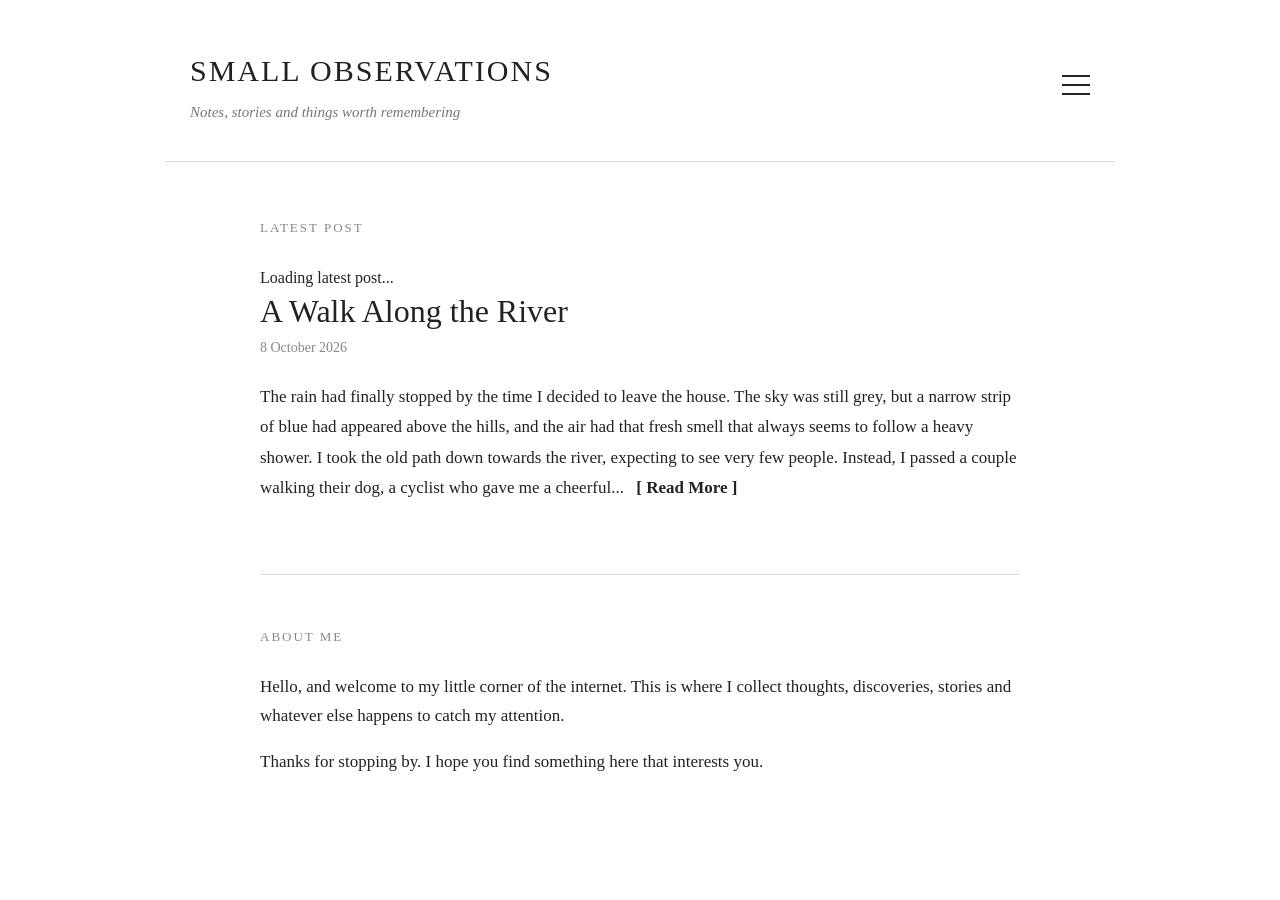
==== index.html @ 32e85cf3 "first commit" ====
<!DOCTYPE html> <html lang="en"> <head> <meta charset="UTF-8"> <meta name="viewport" content="width=device-width, initial-scale=1.0"> <title>Small Observations</title> <link rel="stylesheet" href="style.css"> </head>

<body>

<header class="site-header">

<div class="site-brand"> <div class="site-title">SMALL OBSERVATIONS</div> <div class="site-tagline">Notes, stories and things worth remembering</div> </div>

<button id="menu-button" class="menu-button" aria-label="Open menu"> <span></span> <span></span> <span></span> </button>

<nav id="menu" class="menu"> <a href="https://www.wikipedia.org" target="blank">Wikipedia</a> <a href="https://www.bbc.co.uk" target="blank">BBC</a> </nav>

</header>

<main class="content">

<section class="latest-post">

<h2>Latest Post</h2>

<div id="blog-preview"> Loading latest post... </div>

</section>

<section class="about">

<h2>About Me</h2>

<p> Hello, and welcome to my little corner of the internet. This is where I collect thoughts, discoveries, stories and whatever else happens to catch my attention. </p>

<p> Thanks for stopping by. I hope you find something here that interests you. </p>

</section>

</main>

<script src="script.js"></script>

</body> </html>
---- style.css ----
{

box-sizing: border-box; }

body { margin: 0; background: #ffffff; color: #222222; font-family: Georgia, "Times New Roman", serif; line-height: 1.7; }

.site-header { position: relative; max-width: 900px; margin: 0 auto; padding: 45px 25px 35px; border-bottom: 1px solid #dddddd;

display: flex; justify-content: space-between; align-items: center; }

.site-title { font-size: 30px; letter-spacing: 2px; font-weight: normal; }

.site-tagline { margin-top: 4px; color: #777777; font-size: 15px; font-style: italic; }

.menu-button { width: 28px; height: 28px; border: none; background: none; cursor: pointer; padding: 4px 0; display: flex; flex-direction: column; justify-content: space-between; }

.menu-button span { display: block; width: 100%; height: 2px; background: #222222; }

.menu { display: none; position: absolute; right: 25px; top: 100px; width: 190px; background: #ffffff; border: 1px solid #dddddd; box-shadow: 0 4px 12px rgba(0, 0, 0, 0.08); z-index: 10; }

.menu.open { display: block; }

.menu a { display: block; padding: 13px 16px; color: #333333; text-decoration: none; }

.menu a:hover { background: #f5f5f5; }

.content { max-width: 760px; margin: 55px auto; padding: 0 25px; }

.latest-post { margin-bottom: 70px; }

.latest-post h2, .about h2 { font-size: 13px; letter-spacing: 2px; text-transform: uppercase; color: #888888; font-weight: normal; margin-bottom: 25px; }

#blog-preview h3 { font-size: 32px; line-height: 1.25; font-weight: normal; margin: 0 0 5px; }

.post-date { color: #888888; font-size: 14px; margin-bottom: 22px; }

.post-excerpt { font-size: 17px; line-height: 1.8; }

.read-more { margin-left: 8px; color: #222222; font-weight: bold; text-decoration: none; white-space: nowrap; }

.read-more:hover { text-decoration: underline; }

.about { padding-top: 40px; border-top: 1px solid #dddddd; }

.about p { font-size: 17px; }

#blog-post h1 { font-size: 38px; line-height: 1.25; font-weight: normal; margin-bottom: 5px; }

#post-date { color: #888888; font-size: 14px; margin-bottom: 35px; }

#post-content { font-size: 17px; line-height: 1.8; }

#post-content p { margin-bottom: 25px; }

@media (max-width: 600px) {

.site-header { padding: 30px 20px; }

.site-title { font-size: 23px; }

.site-tagline { font-size: 13px; }

.content { margin-top: 40px; padding: 0 20px; }

#blog-preview h3 { font-size: 27px; }

#blog-post h1 { font-size: 30px; } }
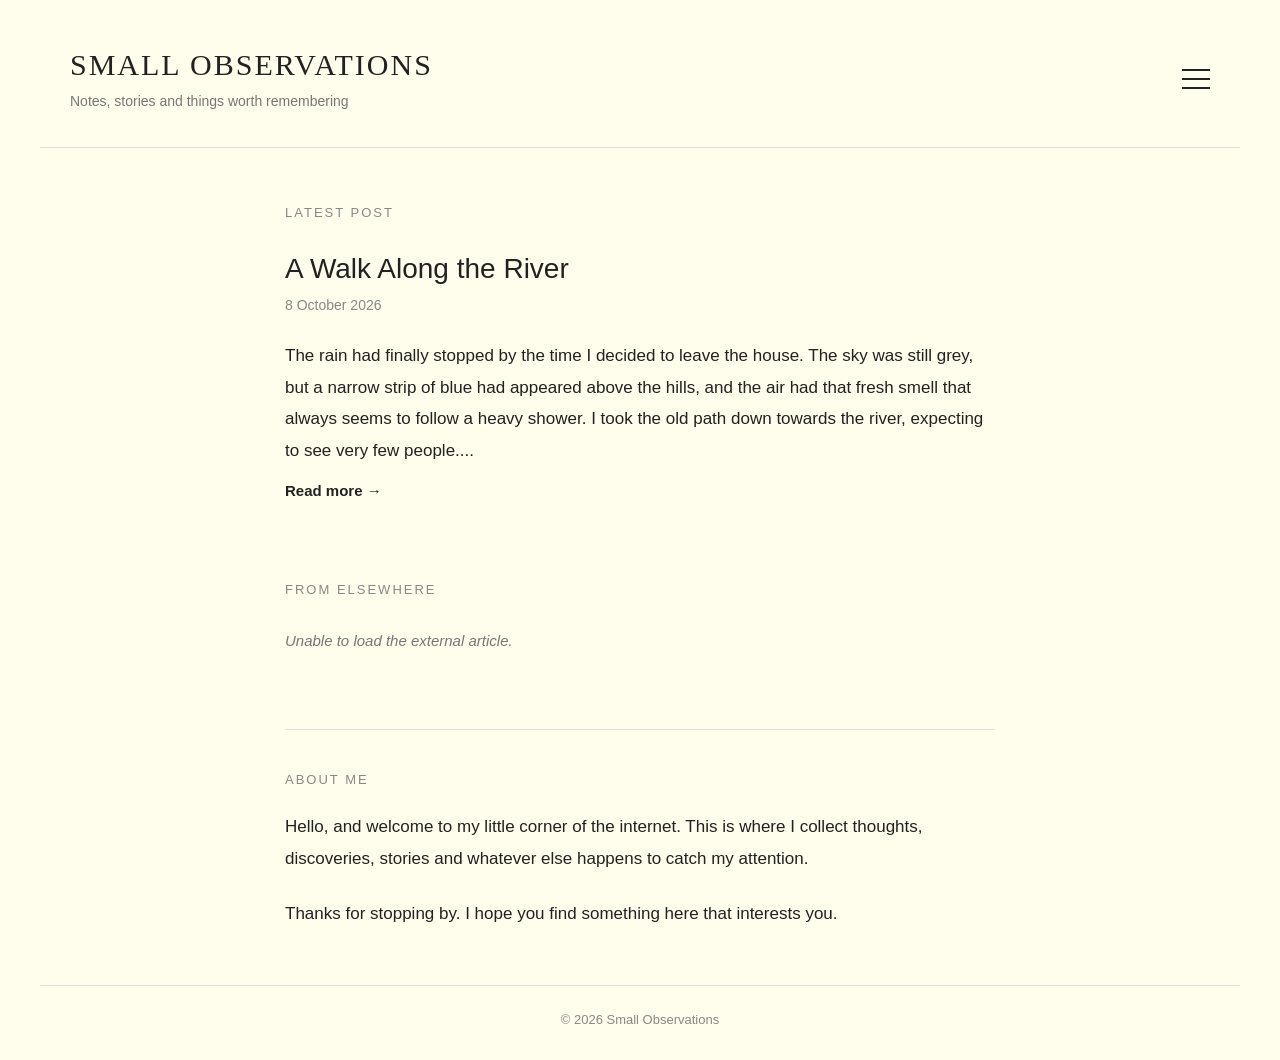
==== commit 7f053986: "expansion" ====
--- a/index.html
+++ b/index.html
@@ -1,39 +1,153 @@
-<!DOCTYPE html> <html lang="en"> <head> <meta charset="UTF-8"> <meta name="viewport" content="width=device-width, initial-scale=1.0"> <title>Small Observations</title> <link rel="stylesheet" href="style.css"> </head>
-
+<!DOCTYPE html>
+<html lang="en">
+<head>
+    <meta charset="UTF-8">
+    <meta name="viewport" content="width=device-width, initial-scale=1.0">
+    <title>Small Observations</title>
+    <link rel="stylesheet" href="style.css">
+</head>
 <body>
 
 <header class="site-header">
+    <div class="site-brand">
+        <a href="index.html" class="site-title">SMALL OBSERVATIONS</a>
+        <div class="site-tagline">
+            Notes, stories and things worth remembering
+        </div>
+    </div>
 
-<div class="site-brand"> <div class="site-title">SMALL OBSERVATIONS</div> <div class="site-tagline">Notes, stories and things worth remembering</div> </div>
+    <button
+            id="menu-button"
+            class="menu-button"
+            aria-label="Open menu"
+            aria-expanded="false"
+            aria-controls="menu"
+    >
+        <span></span>
+        <span></span>
+        <span></span>
+    </button>
 
-<button id="menu-button" class="menu-button" aria-label="Open menu"> <span></span> <span></span> <span></span> </button>
+    <nav id="menu" class="menu" aria-label="Main navigation">
+        <div class="menu-item">
+            <button
+                    class="menu-category"
+                    type="button"
+                    aria-expanded="false"
+                    aria-controls="submenu-search"
+            >
+                <span>Search</span>
+                <span class="submenu-arrow" aria-hidden="true">›</span>
+            </button>
 
-<nav id="menu" class="menu"> <a href="https://www.wikipedia.org" target="blank">Wikipedia</a> <a href="https://www.bbc.co.uk" target="blank">BBC</a> </nav>
+            <div id="submenu-search" class="submenu">
+                <a
+                        href="https://www.google.com/"
+                        target="_blank"
+                        rel="noopener noreferrer"
+                >Google</a>
+                <a
+                        href="https://duckduckgo.com/"
+                        target="_blank"
+                        rel="noopener noreferrer"
+                >DuckDuckGo</a>
+            </div>
+        </div>
 
+        <div class="menu-item">
+            <button
+                    class="menu-category"
+                    type="button"
+                    aria-expanded="false"
+                    aria-controls="submenu-news"
+            >
+                <span>News</span>
+                <span class="submenu-arrow" aria-hidden="true">›</span>
+            </button>
+
+            <div id="submenu-news" class="submenu">
+                <a
+                        href="https://www.bbc.com/news"
+                        target="_blank"
+                        rel="noopener noreferrer"
+                >BBC News</a>
+            </div>
+        </div>
+
+        <div class="menu-item">
+            <button
+                    class="menu-category"
+                    type="button"
+                    aria-expanded="false"
+                    aria-controls="submenu-sports"
+            >
+                <span>Sports</span>
+                <span class="submenu-arrow" aria-hidden="true">›</span>
+            </button>
+
+            <div id="submenu-sports" class="submenu">
+                <a
+                        href="https://www.espncricinfo.com/"
+                        target="_blank"
+                        rel="noopener noreferrer"
+                >ESPNcricinfo</a>
+                <a
+                        href="https://www.skysports.com/"
+                        target="_blank"
+                        rel="noopener noreferrer"
+                >Sky Sports</a>
+            </div>
+        </div>
+    </nav>
 </header>
 
 <main class="content">
+    <section class="latest-post">
+        <h2>Latest Post</h2>
 
-<section class="latest-post">
+        <div id="blog-preview" aria-live="polite">
+            <p class="preview-status" role="status">
+                Loading latest post...
+            </p>
+        </div>
+    </section>
 
-<h2>Latest Post</h2>
+    <section class="external-post">
+        <h2>From Elsewhere</h2>
 
-<div id="blog-preview"> Loading latest post... </div>
+        <div id="external-preview" aria-live="polite">
+            <p class="preview-status" role="status">
+                Loading external article...
+            </p>
+        </div>
+    </section>
 
-</section>
+    <section class="about">
+        <h2>About Me</h2>
 
-<section class="about">
+        <p>
+            Hello, and welcome to my little corner of the internet.
+            This is where I collect thoughts, discoveries, stories
+            and whatever else happens to catch my attention.
+        </p>
 
-<h2>About Me</h2>
-
-<p> Hello, and welcome to my little corner of the internet. This is where I collect thoughts, discoveries, stories and whatever else happens to catch my attention. </p>
-
-<p> Thanks for stopping by. I hope you find something here that interests you. </p>
-
-</section>
-
+        <p>
+            Thanks for stopping by. I hope you find something here
+            that interests you.
+        </p>
+    </section>
 </main>
 
+<footer class="site-footer">
+    <p>&copy; <span class="current-year">2026</span> Small Observations</p>
+</footer>
+
+<script>
+    document.querySelectorAll(".current-year").forEach(function (element) {
+        element.textContent = new Date().getFullYear();
+    });
+</script>
 <script src="script.js"></script>
 
-</body> </html>+</body>
+</html>
--- a/style.css
+++ b/style.css
@@ -1,67 +1,536 @@
-{
-
-box-sizing: border-box; }
-
-body { margin: 0; background: #ffffff; color: #222222; font-family: Georgia, "Times New Roman", serif; line-height: 1.7; }
-
-.site-header { position: relative; max-width: 900px; margin: 0 auto; padding: 45px 25px 35px; border-bottom: 1px solid #dddddd;
-
-display: flex; justify-content: space-between; align-items: center; }
-
-.site-title { font-size: 30px; letter-spacing: 2px; font-weight: normal; }
-
-.site-tagline { margin-top: 4px; color: #777777; font-size: 15px; font-style: italic; }
-
-.menu-button { width: 28px; height: 28px; border: none; background: none; cursor: pointer; padding: 4px 0; display: flex; flex-direction: column; justify-content: space-between; }
-
-.menu-button span { display: block; width: 100%; height: 2px; background: #222222; }
-
-.menu { display: none; position: absolute; right: 25px; top: 100px; width: 190px; background: #ffffff; border: 1px solid #dddddd; box-shadow: 0 4px 12px rgba(0, 0, 0, 0.08); z-index: 10; }
-
-.menu.open { display: block; }
-
-.menu a { display: block; padding: 13px 16px; color: #333333; text-decoration: none; }
-
-.menu a:hover { background: #f5f5f5; }
-
-.content { max-width: 760px; margin: 55px auto; padding: 0 25px; }
-
-.latest-post { margin-bottom: 70px; }
-
-.latest-post h2, .about h2 { font-size: 13px; letter-spacing: 2px; text-transform: uppercase; color: #888888; font-weight: normal; margin-bottom: 25px; }
-
-#blog-preview h3 { font-size: 32px; line-height: 1.25; font-weight: normal; margin: 0 0 5px; }
-
-.post-date { color: #888888; font-size: 14px; margin-bottom: 22px; }
-
-.post-excerpt { font-size: 17px; line-height: 1.8; }
-
-.read-more { margin-left: 8px; color: #222222; font-weight: bold; text-decoration: none; white-space: nowrap; }
-
-.read-more:hover { text-decoration: underline; }
-
-.about { padding-top: 40px; border-top: 1px solid #dddddd; }
-
-.about p { font-size: 17px; }
-
-#blog-post h1 { font-size: 38px; line-height: 1.25; font-weight: normal; margin-bottom: 5px; }
-
-#post-date { color: #888888; font-size: 14px; margin-bottom: 35px; }
-
-#post-content { font-size: 17px; line-height: 1.8; }
-
-#post-content p { margin-bottom: 25px; }
+/* ========================================
+   1. Locally hosted fonts
+   ======================================== */
+
+@font-face {
+    font-family: "Comfortaa";
+    src: url("fonts/Comfortaa[wght].ttf") format("truetype");
+    font-style: normal;
+    font-weight: 300 700;
+    font-display: swap;
+}
+
+@font-face {
+    font-family: "Fraunces";
+    src: url("fonts/Fraunces[SOFT,WONK,opsz,wght].ttf") format("truetype");
+    font-style: normal;
+    font-weight: 100 900;
+    font-display: swap;
+}
+
+@font-face {
+    font-family: "Fraunces";
+    src: url("fonts/Fraunces-Italic[SOFT,WONK,opsz,wght].ttf") format("truetype");
+    font-style: italic;
+    font-weight: 100 900;
+    font-display: swap;
+}
+
+@font-face {
+    font-family: "DM Sans";
+    src: url("fonts/DMSans[opsz,wght].ttf") format("truetype");
+    font-style: normal;
+    font-weight: 100 900;
+    font-display: swap;
+}
+
+@font-face {
+    font-family: "DM Sans";
+    src: url("fonts/DMSans-Italic[opsz,wght].ttf") format("truetype");
+    font-style: italic;
+    font-weight: 100 900;
+    font-display: swap;
+}
+
+@font-face {
+    font-family: "Lora";
+    src: url("fonts/Lora[wght].ttf") format("truetype");
+    font-style: normal;
+    font-weight: 400 700;
+    font-display: swap;
+}
+
+@font-face {
+    font-family: "Lora";
+    src: url("fonts/Lora-Italic[wght].ttf") format("truetype");
+    font-style: italic;
+    font-weight: 400 700;
+    font-display: swap;
+}
+
+
+/* ========================================
+   2. Base styles
+   ======================================== */
+
+* {
+    box-sizing: border-box;
+}
+
+body {
+    margin: 0;
+    background: #FFFDEB;
+    color: #222222;
+    font-family: "Lora", Georgia, "Times New Roman", serif;
+    line-height: 1.75;
+}
+
+
+/* ========================================
+   3. Site header and branding
+   ======================================== */
+
+.site-header {
+    position: relative;
+    max-width: 1200px;
+    margin: 0 auto;
+    padding: 45px 30px 35px;
+    border-bottom: 1px solid #dddddd;
+    display: flex;
+    justify-content: space-between;
+    align-items: center;
+}
+
+.site-title {
+    color: inherit;
+    text-decoration: none;
+    font-family: "Fraunces", Georgia, serif;
+    font-size: 30px;
+    letter-spacing: 2px;
+    font-weight: 500;
+    line-height: 1.3;
+}
+
+.site-tagline {
+    margin-top: 6px;
+    color: #777777;
+    font-family: "Comfortaa", sans-serif;
+    font-size: 14px;
+    font-weight: 400;
+    font-style: normal;
+    line-height: 1.6;
+}
+
+
+/* ========================================
+   4. Hamburger button
+   ======================================== */
+
+.menu-button {
+    flex-shrink: 0;
+    width: 28px;
+    height: 28px;
+    border: none;
+    background: none;
+    cursor: pointer;
+    padding: 4px 0;
+    display: flex;
+    flex-direction: column;
+    justify-content: space-between;
+}
+
+.menu-button span {
+    display: block;
+    width: 100%;
+    height: 2px;
+    background: #222222;
+}
+
+
+/* ========================================
+   5. Main navigation menu
+   ======================================== */
+
+.menu {
+    display: none;
+    position: absolute;
+    top: calc(100% - 1px);
+    right: 25px;
+    width: 200px;
+    background: #fffdeb;
+    border: 1px solid #dddddd;
+    box-shadow: 0 4px 12px rgba(0, 0, 0, 0.08);
+    z-index: 10;
+    font-family: "DM Sans", Arial, sans-serif;
+}
+
+.menu.open {
+    display: block;
+}
+
+.menu-item {
+    position: relative;
+}
+
+.menu-item + .menu-item {
+    border-top: 1px solid rgba(221, 221, 221, 0.65);
+}
+
+.menu-category {
+    width: 100%;
+    min-height: 46px;
+    border: none;
+    background: transparent;
+    padding: 12px 15px 12px 16px;
+    color: #333333;
+    font: inherit;
+    font-size: 15px;
+    text-align: left;
+    cursor: pointer;
+    display: flex;
+    align-items: center;
+    justify-content: space-between;
+    gap: 12px;
+}
+
+.submenu-arrow {
+    font-size: 23px;
+    line-height: 1;
+    transition: transform 0.15s ease;
+}
+
+.menu-item.submenu-open > .menu-category .submenu-arrow {
+    transform: rotate(90deg);
+}
+
+.menu-category:hover,
+.menu-item:focus-within > .menu-category {
+    background: #ffffdb;
+}
+
+
+/* ========================================
+   6. Submenus
+   ======================================== */
+
+.submenu {
+    display: none;
+    position: absolute;
+    top: -1px;
+    left: 100%;
+    width: 190px;
+    background: #fffdeb;
+    border: 1px solid #dddddd;
+    box-shadow: 0 4px 12px rgba(0, 0, 0, 0.08);
+    z-index: 11;
+}
+
+.menu-item.submenu-open > .submenu {
+    display: block;
+}
+
+@media (min-width: 601px) {
+    .menu-item:hover > .submenu,
+    .menu-item:focus-within > .submenu {
+        display: block;
+    }
+
+    .menu-item:hover > .menu-category {
+        background: #ffffdb;
+    }
+}
+
+.submenu a {
+    display: block;
+    padding: 12px 16px;
+    color: #333333;
+    font-size: 14px;
+    line-height: 1.5;
+    text-decoration: none;
+}
+
+.submenu a:hover {
+    background: #ffffdb;
+}
+
+.submenu a + a {
+    border-top: 1px solid rgba(221, 221, 221, 0.65);
+}
+
+
+/* ========================================
+   7. Keyboard focus
+   ======================================== */
+
+.menu-button:focus-visible,
+.menu-category:focus-visible,
+.menu a:focus-visible,
+.read-more:focus-visible,
+.site-title:focus-visible {
+    outline: 2px solid #555555;
+    outline-offset: -2px;
+}
+
+.menu-button:focus-visible,
+.read-more:focus-visible,
+.site-title:focus-visible {
+    outline-offset: 4px;
+}
+
+
+/* ========================================
+   8. Main content layout
+   ======================================== */
+
+.content {
+    max-width: 760px;
+    margin: 55px auto;
+    padding: 0 25px;
+}
+
+
+/* ========================================
+   9. Homepage post previews
+   ======================================== */
+
+.latest-post,
+.external-post {
+    margin-bottom: 75px;
+}
+
+.latest-post h2,
+.external-post h2,
+.about h2 {
+    font-family: "DM Sans", Arial, sans-serif;
+    font-size: 13px;
+    letter-spacing: 2px;
+    text-transform: uppercase;
+    color: #888888;
+    font-weight: 400;
+    line-height: 1.5;
+    margin: 0 0 28px;
+}
+
+#blog-preview h3,
+#external-preview h3 {
+    font-family: "DM Sans", Arial, sans-serif;
+    font-size: 28px;
+    line-height: 1.3;
+    font-weight: 400;
+    margin: 0 0 8px;
+}
+
+.post-date,
+.external-date {
+    color: #888888;
+    font-family: "DM Sans", Arial, sans-serif;
+    font-size: 14px;
+    line-height: 1.5;
+    margin-bottom: 24px;
+}
+
+.post-excerpt,
+.external-excerpt {
+    font-family: "DM Sans", Arial, sans-serif;
+    font-size: 17px;
+    line-height: 1.85;
+    font-weight: 400;
+    margin: 0;
+}
+
+.read-more {
+    display: inline-block;
+    margin-top: 12px;
+    color: #222222;
+    font-family: "DM Sans", Arial, sans-serif;
+    font-size: 15px;
+    font-weight: 600;
+    text-decoration: none;
+}
+
+.read-more:hover {
+    text-decoration: underline;
+}
+
+.preview-status {
+    margin: 0;
+    color: #777777;
+    font-family: "DM Sans", Arial, sans-serif;
+    font-size: 15px;
+    font-style: italic;
+}
+
+
+/* ========================================
+   10. About section
+   ======================================== */
+
+.about {
+    padding-top: 40px;
+    border-top: 1px solid #dddddd;
+}
+
+.about h2 {
+    margin-bottom: 22px;
+}
+
+.about p {
+    font-family: "DM Sans", Arial, sans-serif;
+    font-size: 17px;
+    font-weight: 400;
+    line-height: 1.85;
+    margin: 0 0 24px;
+}
+
+
+/* ========================================
+   11. Individual blog article
+   ======================================== */
+
+#blog-post h1 {
+    font-family: "DM Sans", Arial, sans-serif;
+    font-size: 38px;
+    line-height: 1.3;
+    font-weight: 400;
+    margin: 0 0 8px;
+}
+
+#post-date {
+    color: #888888;
+    font-family: "DM Sans", Arial, sans-serif;
+    font-size: 14px;
+    line-height: 1.5;
+    margin-bottom: 38px;
+}
+
+/* Match the softer DM Sans font used by the homepage excerpt. */
+#post-content,
+#post-content p {
+    font-family: "DM Sans", Arial, sans-serif;
+    font-size: 16px;
+    font-weight: 400;
+    line-height: 1.9;
+}
+
+#post-content p {
+    margin: 0 0 28px;
+}
+
+
+/* ========================================
+   12. Site footer
+   ======================================== */
+
+.site-footer {
+    max-width: 1200px;
+    margin: 0 auto;
+    padding: 24px 25px 30px;
+    border-top: 1px solid #dddddd;
+    text-align: center;
+}
+
+.site-footer p {
+    margin: 0;
+    color: #888888;
+    font-family: "DM Sans", Arial, sans-serif;
+    font-size: 13px;
+    line-height: 1.6;
+}
+
+
+/* ========================================
+   13. Mobile layout
+   ======================================== */
 
 @media (max-width: 600px) {
-
-.site-header { padding: 30px 20px; }
-
-.site-title { font-size: 23px; }
-
-.site-tagline { font-size: 13px; }
-
-.content { margin-top: 40px; padding: 0 20px; }
-
-#blog-preview h3 { font-size: 27px; }
-
-#blog-post h1 { font-size: 30px; } }+    .site-header {
+        padding: 30px 20px;
+        gap: 18px;
+    }
+
+    .site-title {
+        font-size: 23px;
+        letter-spacing: 1.5px;
+    }
+
+    .site-tagline {
+        font-size: 12px;
+    }
+
+    .menu {
+        top: calc(100% - 1px);
+        right: 20px;
+        width: 220px;
+        max-width: calc(100vw - 40px);
+    }
+
+    .menu-category {
+        min-height: 48px;
+    }
+
+    .submenu {
+        position: static;
+        width: 100%;
+        border: none;
+        border-top: 1px solid rgba(221, 221, 221, 0.65);
+        box-shadow: none;
+        background: #fffdeb;
+    }
+
+    .submenu a {
+        padding: 12px 16px 12px 28px;
+    }
+
+    .content {
+        margin-top: 40px;
+        margin-bottom: 40px;
+        padding: 0 20px;
+    }
+
+    .latest-post,
+    .external-post {
+        margin-bottom: 60px;
+    }
+
+    #blog-preview h3,
+    #external-preview h3 {
+        font-size: 25px;
+        line-height: 1.35;
+    }
+
+    .post-excerpt,
+    .external-excerpt,
+    .about p {
+        font-size: 16px;
+        line-height: 1.85;
+    }
+
+    .read-more {
+        margin-top: 10px;
+        font-size: 15px;
+    }
+
+    #blog-post h1 {
+        font-size: 30px;
+        line-height: 1.35;
+    }
+
+    #post-date {
+        margin-bottom: 30px;
+    }
+
+    #post-content,
+    #post-content p {
+        font-size: 16px;
+        line-height: 1.85;
+    }
+
+    #post-content p {
+        margin-bottom: 24px;
+    }
+
+    .site-footer {
+        padding: 22px 20px 26px;
+    }
+}
+
+
+/* ========================================
+   14. Reduced motion
+   ======================================== */
+
+@media (prefers-reduced-motion: reduce) {
+    .submenu-arrow {
+        transition: none;
+    }
+}
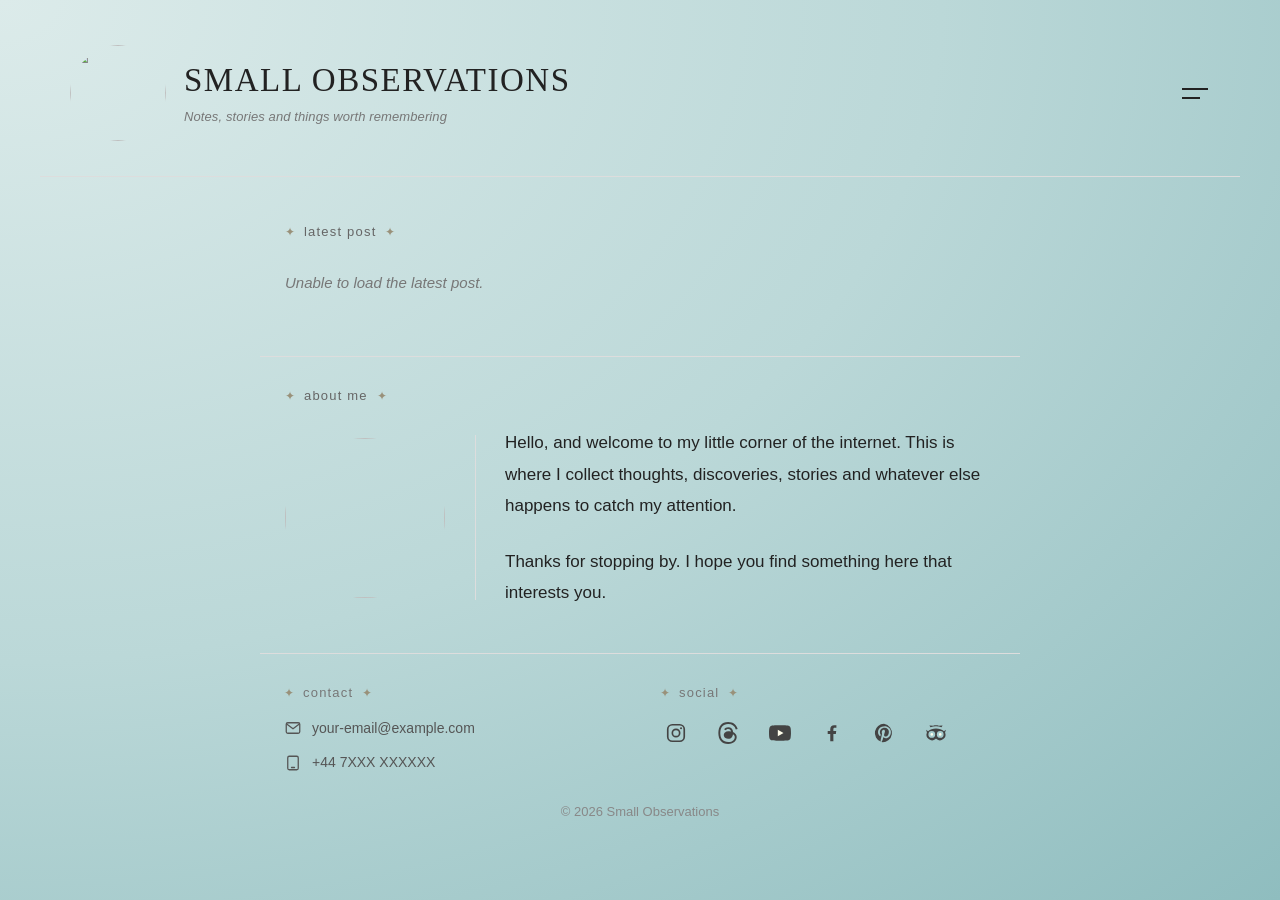
==== commit f41124eb: "Cleaned up close to final" ====
--- a/index.html
+++ b/index.html
@@ -4,15 +4,25 @@
     <meta charset="UTF-8">
     <meta name="viewport" content="width=device-width, initial-scale=1.0">
     <title>Small Observations</title>
+
+    <link rel="preconnect" href="https://kuntalganguly.com">
+    <link rel="dns-prefetch" href="//kuntalganguly.com">
+
     <link rel="stylesheet" href="style.css">
 </head>
 <body>
 
 <header class="site-header">
     <div class="site-brand">
-        <a href="index.html" class="site-title">SMALL OBSERVATIONS</a>
-        <div class="site-tagline">
-            Notes, stories and things worth remembering
+        <a href="index.html" class="site-logo-link" aria-label="Small Observations home">
+            <img src="images/so.png" class="site-logo" alt="">
+        </a>
+
+        <div class="site-brand-text">
+            <a href="index.html" class="site-title">SMALL OBSERVATIONS</a>
+            <div class="site-tagline">
+                Notes, stories and things worth remembering
+            </div>
         </div>
     </div>
 
@@ -23,7 +33,6 @@
             aria-expanded="false"
             aria-controls="menu"
     >
-        <span></span>
         <span></span>
         <span></span>
     </button>
@@ -41,16 +50,8 @@
             </button>
 
             <div id="submenu-search" class="submenu">
-                <a
-                        href="https://www.google.com/"
-                        target="_blank"
-                        rel="noopener noreferrer"
-                >Google</a>
-                <a
-                        href="https://duckduckgo.com/"
-                        target="_blank"
-                        rel="noopener noreferrer"
-                >DuckDuckGo</a>
+                <a href="https://www.google.com/" target="_blank" rel="noopener noreferrer">Google</a>
+                <a href="https://duckduckgo.com/" target="_blank" rel="noopener noreferrer">DuckDuckGo</a>
             </div>
         </div>
 
@@ -66,11 +67,7 @@
             </button>
 
             <div id="submenu-news" class="submenu">
-                <a
-                        href="https://www.bbc.com/news"
-                        target="_blank"
-                        rel="noopener noreferrer"
-                >BBC News</a>
+                <a href="https://www.bbc.com/news" target="_blank" rel="noopener noreferrer">BBC News</a>
             </div>
         </div>
 
@@ -86,60 +83,219 @@
             </button>
 
             <div id="submenu-sports" class="submenu">
-                <a
-                        href="https://www.espncricinfo.com/"
-                        target="_blank"
-                        rel="noopener noreferrer"
-                >ESPNcricinfo</a>
-                <a
-                        href="https://www.skysports.com/"
-                        target="_blank"
-                        rel="noopener noreferrer"
-                >Sky Sports</a>
+                <a href="https://www.espncricinfo.com/" target="_blank" rel="noopener noreferrer">ESPNcricinfo</a>
+                <a href="https://www.skysports.com/" target="_blank" rel="noopener noreferrer">Sky Sports</a>
             </div>
         </div>
     </nav>
 </header>
 
 <main class="content">
-    <section class="latest-post">
+    <section class="external-post">
         <h2>Latest Post</h2>
 
-        <div id="blog-preview" aria-live="polite">
+        <div id="external-preview" aria-live="polite">
             <p class="preview-status" role="status">
                 Loading latest post...
             </p>
         </div>
     </section>
 
-    <section class="external-post">
-        <h2>From Elsewhere</h2>
-
-        <div id="external-preview" aria-live="polite">
-            <p class="preview-status" role="status">
-                Loading external article...
-            </p>
-        </div>
-    </section>
-
     <section class="about">
         <h2>About Me</h2>
 
-        <p>
-            Hello, and welcome to my little corner of the internet.
-            This is where I collect thoughts, discoveries, stories
-            and whatever else happens to catch my attention.
-        </p>
-
-        <p>
-            Thanks for stopping by. I hope you find something here
-            that interests you.
-        </p>
+        <div class="about-content">
+            <img
+                    src="images/so.png"
+                    class="about-image"
+                    alt=""
+                    width="160"
+                    height="160"
+            >
+
+            <div class="about-text">
+                <p>
+                    Hello, and welcome to my little corner of the internet.
+                    This is where I collect thoughts, discoveries, stories
+                    and whatever else happens to catch my attention.
+                </p>
+
+                <p>
+                    Thanks for stopping by. I hope you find something here
+                    that interests you.
+                </p>
+            </div>
+        </div>
     </section>
 </main>
 
 <footer class="site-footer">
-    <p>&copy; <span class="current-year">2026</span> Small Observations</p>
+    <div class="footer-content">
+
+        <section class="footer-contact" aria-labelledby="footer-contact-title">
+            <h2 id="footer-contact-title">Contact</h2>
+
+            <div class="contact-item">
+                <svg class="contact-icon" viewBox="0 0 24 24" aria-hidden="true">
+                    <rect
+                            x="3" y="5" width="18" height="14" rx="2"
+                            fill="none"
+                            stroke="currentColor"
+                            stroke-width="1.7"
+                    />
+                    <path
+                            d="M4 7l8 6 8-6"
+                            fill="none"
+                            stroke="currentColor"
+                            stroke-width="1.7"
+                            stroke-linecap="round"
+                            stroke-linejoin="round"
+                    />
+                </svg>
+                <span>your-email@example.com</span>
+            </div>
+
+            <div class="contact-item">
+                <svg class="contact-icon" viewBox="0 0 24 24" aria-hidden="true">
+                    <path
+                            d="M7 3h10a2 2 0 0 1 2 2v14a2 2 0 0 1-2 2H7a2 2 0 0 1-2-2V5a2 2 0 0 1 2-2Z"
+                            fill="none"
+                            stroke="currentColor"
+                            stroke-width="1.7"
+                    />
+                    <path
+                            d="M10 18h4"
+                            fill="none"
+                            stroke="currentColor"
+                            stroke-width="1.7"
+                            stroke-linecap="round"
+                    />
+                </svg>
+                <span>+44 7XXX XXXXXX</span>
+            </div>
+        </section>
+
+        <section class="footer-social" aria-labelledby="footer-social-title">
+            <h2 id="footer-social-title">Social</h2>
+
+            <div class="social-links">
+
+                <!-- Instagram -->
+                <a
+                        href="https://www.instagram.com/"
+                        target="_blank"
+                        rel="noopener noreferrer"
+                        aria-label="Instagram"
+                        title="Instagram"
+                >
+                    <svg viewBox="0 0 24 24" aria-hidden="true">
+                        <rect
+                                x="3" y="3" width="18" height="18" rx="5"
+                                fill="none"
+                                stroke="currentColor"
+                                stroke-width="1.8"
+                        />
+                        <circle
+                                cx="12" cy="12" r="4"
+                                fill="none"
+                                stroke="currentColor"
+                                stroke-width="1.8"
+                        />
+                        <circle cx="17.5" cy="6.8" r="1.1" fill="currentColor"/>
+                    </svg>
+                </a>
+
+                <!-- Threads -->
+                <a
+                        href="https://www.threads.com/"
+                        target="_blank"
+                        rel="noopener noreferrer"
+                        aria-label="Threads"
+                        title="Threads"
+                >
+                    <svg viewBox="0 0 24 24" aria-hidden="true">
+                        <path
+                                d="M12.186 24h-.007c-3.581-.024-6.334-1.205-8.184-3.509C2.35 18.44 1.5 15.586 1.472 12.01v-.017c.03-3.579.879-6.43 2.525-8.482C5.845 1.205 8.6.024 12.18 0h.014c2.746.02 5.043.725 6.826 2.098 1.677 1.29 2.858 3.13 3.509 5.467l-2.04.569c-1.104-3.96-3.898-5.984-8.304-6.015-2.91.022-5.11.936-6.54 2.717C4.307 6.504 3.616 8.914 3.589 12c.027 3.086.718 5.496 2.057 7.164 1.43 1.783 3.631 2.698 6.54 2.717 2.623-.02 4.358-.631 5.8-2.045 1.647-1.613 1.618-3.593 1.09-4.798-.31-.71-.873-1.3-1.634-1.75-.192 1.352-.622 2.446-1.284 3.272-.886 1.102-2.14 1.704-3.73 1.79-1.202.065-2.361-.218-3.259-.801-1.063-.689-1.685-1.74-1.752-2.964-.067-1.19.408-2.285 1.33-3.082.88-.76 2.119-1.207 3.583-1.291a10.5 10.5 0 0 1 3.02.142c-.126-.742-.375-1.332-.75-1.757-.513-.586-1.308-.883-2.359-.89h-.029c-.844 0-1.992.32-2.721 1.32l-1.757-1.18c.98-1.454 2.568-2.256 4.478-2.256h.044c3.194.02 5.097 1.975 5.287 5.388q.163.07.321.142c1.49.7 2.58 1.761 3.154 3.07.797 1.82.871 4.79-1.548 7.158-1.85 1.81-4.094 2.628-7.277 2.65Z"
+                                fill="currentColor"
+                        />
+                    </svg>
+                </a>
+
+                <!-- YouTube -->
+                <a
+                        href="https://www.youtube.com/"
+                        target="_blank"
+                        rel="noopener noreferrer"
+                        aria-label="YouTube"
+                        title="YouTube"
+                >
+                    <svg viewBox="0 0 24 24" aria-hidden="true">
+                        <path
+                                d="M23.5 6.2a3 3 0 0 0-2.1-2.1C19.5 3.6 12 3.6 12 3.6s-7.5 0-9.4.5A3 3 0 0 0 .5 6.2C0 8.1 0 12 0 12s0 3.9.5 5.8a3 3 0 0 0 2.1 2.1c1.9.5 9.4.5 9.4.5s7.5 0 9.4-.5a3 3 0 0 0 2.1-2.1c.5-1.9.5-5.8.5-5.8s0-3.9-.5-5.8Z"
+                                fill="currentColor"
+                        />
+                        <path d="M9.6 15.6V8.4l6.2 3.6-6.2 3.6Z" fill="#FFFDEB"/>
+                    </svg>
+                </a>
+
+                <!-- Facebook -->
+                <a
+                        href="https://www.facebook.com/"
+                        target="_blank"
+                        rel="noopener noreferrer"
+                        aria-label="Facebook"
+                        title="Facebook"
+                >
+                    <svg viewBox="0 0 24 24" aria-hidden="true">
+                        <path
+                                d="M13.5 21v-8h2.7l.4-3.1h-3.1v-2c0-.9.3-1.5 1.6-1.5h1.7V3.6c-.3 0-1.3-.1-2.5-.1-2.5 0-4.2 1.5-4.2 4.3v2.1H7.3V13h2.8v8h3.4Z"
+                                fill="currentColor"
+                        />
+                    </svg>
+                </a>
+
+                <!-- Pinterest -->
+                <a
+                        href="https://www.pinterest.com/"
+                        target="_blank"
+                        rel="noopener noreferrer"
+                        aria-label="Pinterest"
+                        title="Pinterest"
+                >
+                    <svg viewBox="0 0 24 24" aria-hidden="true">
+                        <path
+                                d="M12 2a10 10 0 0 0-3.64 19.31c-.02-.78 0-1.72.19-2.57l1.37-5.81s-.34-.68-.34-1.68c0-1.57.91-2.74 2.04-2.74.96 0 1.42.72 1.42 1.59 0 .97-.62 2.43-.94 3.78-.27 1.13.57 2.05 1.68 2.05 2.01 0 3.56-2.12 3.56-5.18 0-2.71-1.95-4.6-4.73-4.6-3.22 0-5.11 2.42-5.11 4.92 0 .98.38 2.03.84 2.6.09.11.1.21.07.33l-.31 1.26c-.05.2-.16.24-.37.15-1.38-.64-2.24-2.65-2.24-4.26 0-3.47 2.52-6.65 7.26-6.65 3.81 0 6.78 2.72 6.78 6.35 0 3.79-2.39 6.84-5.71 6.84-1.11 0-2.16-.58-2.52-1.27l-.68 2.59c-.25.95-.92 2.13-1.37 2.85A10 10 0 1 0 12 2Z"
+                                fill="currentColor"
+                        />
+                    </svg>
+                </a>
+
+                <!-- Tripadvisor -->
+                <a
+                        href="https://www.tripadvisor.com/"
+                        target="_blank"
+                        rel="noopener noreferrer"
+                        aria-label="Tripadvisor"
+                        title="Tripadvisor"
+                >
+                    <svg viewBox="0 0 24 24" aria-hidden="true">
+                        <path
+                                d="M12 7.1c-3.4 0-6.4 1.1-8.7 3.1L1.2 8.4l.9 3.1a6.1 6.1 0 0 0 9.4 7.1l.5-.5.5.5a6.1 6.1 0 0 0 9.4-7.1l.9-3.1-2.1 1.8C18.4 8.2 15.4 7.1 12 7.1ZM7.4 17.2a3.7 3.7 0 1 1 0-7.4 3.7 3.7 0 0 1 0 7.4Zm9.2 0a3.7 3.7 0 1 1 0-7.4 3.7 3.7 0 0 1 0 7.4ZM12 4.6c-2.2 0-4.2.4-6 1.2l-1.2-2 4.1.2c1-.3 2-.4 3.1-.4s2.1.1 3.1.4l4.1-.2-1.2 2c-1.8-.8-3.8-1.2-6-1.2Z"
+                                fill="currentColor"
+                        />
+                        <circle cx="7.4" cy="13.5" r="1.4" fill="#FFFDEB"/>
+                        <circle cx="16.6" cy="13.5" r="1.4" fill="#FFFDEB"/>
+                    </svg>
+                </a>
+
+            </div>
+        </section>
+
+    </div>
+
+    <p class="copyright">
+        &copy; <span class="current-year">2026</span> Small Observations
+    </p>
 </footer>
 
 <script>
--- a/style.css
+++ b/style.css
@@ -69,7 +69,13 @@
 
 body {
     margin: 0;
-    background: #FFFDEB;
+    background: radial-gradient(
+            ellipse at top left,
+            #DCEBEA 0%,
+            #BBD8D8 52%,
+            #8FBDBF 100%
+    );
+    background-attachment: fixed;
     color: #222222;
     font-family: "Lora", Georgia, "Times New Roman", serif;
     line-height: 1.75;
@@ -91,29 +97,59 @@
     align-items: center;
 }
 
+.site-brand {
+    display: flex;
+    align-items: center;
+    gap: 18px;
+    min-width: 0;
+}
+
+.site-logo-link {
+    display: block;
+    flex: 0 0 96px;
+    width: 96px;
+    height: 96px;
+    border-radius: 50%;
+    overflow: hidden;
+}
+
+.site-logo {
+    display: block;
+    width: 100%;
+    height: 100%;
+    object-fit: contain;
+    border-radius: 50%;
+}
+
+.site-brand-text {
+    min-width: 0;
+}
+
 .site-title {
+    display: inline-block;
     color: inherit;
     text-decoration: none;
     font-family: "Fraunces", Georgia, serif;
-    font-size: 30px;
-    letter-spacing: 2px;
+    font-size: 33px;
+    letter-spacing: 1.5px;
     font-weight: 500;
     line-height: 1.3;
 }
 
 .site-tagline {
-    margin-top: 6px;
+    margin-top: 5px;
     color: #777777;
-    font-family: "Comfortaa", sans-serif;
-    font-size: 14px;
+    font-family: "DM Sans", Arial, sans-serif;
+    font-size: 13px;
     font-weight: 400;
-    font-style: normal;
+    font-style: italic;
+    letter-spacing: 0.1px;
     line-height: 1.6;
 }
 
 
 /* ========================================
-   4. Hamburger button
+   4. Two-line menu button
    ======================================== */
 
 .menu-button {
@@ -126,14 +162,20 @@
     padding: 4px 0;
     display: flex;
     flex-direction: column;
-    justify-content: space-between;
+    justify-content: center;
+    align-items: flex-start;
+    gap: 7px;
 }
 
 .menu-button span {
     display: block;
-    width: 100%;
+    width: 26px;
     height: 2px;
     background: #222222;
+}
+
+.menu-button span:nth-child(2) {
+    width: 18px;
 }
 
 
@@ -147,7 +189,7 @@
     top: calc(100% - 1px);
     right: 25px;
     width: 200px;
-    background: #fffdeb;
+    background: #DCEBEA;
     border: 1px solid #dddddd;
     box-shadow: 0 4px 12px rgba(0, 0, 0, 0.08);
     z-index: 10;
@@ -195,7 +237,7 @@
 
 .menu-category:hover,
 .menu-item:focus-within > .menu-category {
-    background: #ffffdb;
+    background: #BBD8D8;
 }
 
 
@@ -209,7 +251,7 @@
     top: -1px;
     left: 100%;
     width: 190px;
-    background: #fffdeb;
+    background: #DCEBEA;
     border: 1px solid #dddddd;
     box-shadow: 0 4px 12px rgba(0, 0, 0, 0.08);
     z-index: 11;
@@ -226,7 +268,7 @@
     }
 
     .menu-item:hover > .menu-category {
-        background: #ffffdb;
+        background: #BBD8D8;
     }
 }
 
@@ -240,7 +282,7 @@
 }
 
 .submenu a:hover {
-    background: #ffffdb;
+    background: #BBD8D8;
 }
 
 .submenu a + a {
@@ -256,14 +298,16 @@
 .menu-category:focus-visible,
 .menu a:focus-visible,
 .read-more:focus-visible,
-.site-title:focus-visible {
+.site-title:focus-visible,
+.site-logo-link:focus-visible {
     outline: 2px solid #555555;
     outline-offset: -2px;
 }
 
 .menu-button:focus-visible,
 .read-more:focus-visible,
-.site-title:focus-visible {
+.site-title:focus-visible,
+.site-logo-link:focus-visible {
     outline-offset: 4px;
 }
 
@@ -273,9 +317,15 @@
    ======================================== */
 
 .content {
-    max-width: 760px;
-    margin: 55px auto;
+    max-width: 1200px;
+    margin: 45px auto;
     padding: 0 25px;
+}
+
+.content > section {
+    max-width: 710px;
+    margin-left: auto;
+    margin-right: auto;
 }
 
 
@@ -285,20 +335,37 @@
 
 .latest-post,
 .external-post {
-    margin-bottom: 75px;
+    margin-bottom: 60px;
 }
 
 .latest-post h2,
 .external-post h2,
 .about h2 {
+    display: flex;
+    align-items: center;
+    gap: 9px;
     font-family: "DM Sans", Arial, sans-serif;
     font-size: 13px;
-    letter-spacing: 2px;
-    text-transform: uppercase;
-    color: #888888;
-    font-weight: 400;
+    letter-spacing: 1.2px;
+    text-transform: lowercase;
+    color: #666666;
+    font-weight: 500;
     line-height: 1.5;
     margin: 0 0 28px;
+}
+
+/* Subtle editorial marks around homepage section labels */
+.latest-post h2::before,
+.latest-post h2::after,
+.external-post h2::before,
+.external-post h2::after,
+.about h2::before,
+.about h2::after {
+    content: "✦";
+    color: #99917a;
+    font-size: 12px;
+    font-weight: 400;
+    letter-spacing: 0;
 }
 
 #blog-preview h3,
@@ -314,7 +381,7 @@
 .external-date {
     color: #888888;
     font-family: "DM Sans", Arial, sans-serif;
-    font-size: 14px;
+    font-size: 13px;
     line-height: 1.5;
     margin-bottom: 24px;
 }
@@ -356,12 +423,57 @@
    ======================================== */
 
 .about {
-    padding-top: 40px;
+    position: relative;
+    padding-top: 30px;
+    border-top: none;
+}
+
+/* Divider 2: centred, same width as Divider 3 */
+.about::before {
+    content: "";
+    position: absolute;
+    top: 0;
+    left: 50%;
+    width: min(760px, calc(100vw - 50px));
     border-top: 1px solid #dddddd;
+    transform: translateX(-50%);
 }
 
 .about h2 {
     margin-bottom: 22px;
+}
+
+.about-content {
+    display: flex;
+    align-items: center;
+    gap: 30px;
+}
+
+.about-image {
+    display: block;
+    flex: 0 0 160px;
+    width: 160px;
+    height: 160px;
+    object-fit: cover;
+    border-radius: 50%;
+}
+
+.about-text {
+    flex: 1;
+    min-width: 0;
+    position: relative;
+    padding-left: 30px;
+}
+
+/* Desktop-only divider between the About Me image and text */
+.about-text::before {
+    content: "";
+    position: absolute;
+    top: 8px;
+    bottom: 8px;
+    left: 0;
+    width: 1px;
+    background: #dddddd;
 }
 
 .about p {
@@ -372,6 +484,10 @@
     margin: 0 0 24px;
 }
 
+.about p:last-child {
+    margin-bottom: 0;
+}
+
 
 /* ========================================
    11. Individual blog article
@@ -393,7 +509,6 @@
     margin-bottom: 38px;
 }
 
-/* Match the softer DM Sans font used by the homepage excerpt. */
 #post-content,
 #post-content p {
     font-family: "DM Sans", Arial, sans-serif;
@@ -412,19 +527,125 @@
    ======================================== */
 
 .site-footer {
+    position: relative;
     max-width: 1200px;
     margin: 0 auto;
-    padding: 24px 25px 30px;
+    padding: 30px 25px 20px;
+    border-top: none;
+}
+
+/* Divider 3: centred and the same length as Divider 2 */
+.site-footer::before {
+    content: "";
+    position: absolute;
+    top: 0;
+    left: 50%;
+    width: min(760px, calc(100vw - 50px));
     border-top: 1px solid #dddddd;
-    text-align: center;
-}
-
-.site-footer p {
-    margin: 0;
+    transform: translateX(-50%);
+}
+
+/* Footer content sits inside the divider with side padding */
+.footer-content {
+    max-width: 760px;
+    margin: 0 auto;
+    padding: 0 24px;
+    display: grid;
+    grid-template-columns: 1fr 1fr;
+    gap: 40px;
+}
+
+.footer-contact h2,
+.footer-social h2 {
+    display: flex;
+    align-items: center;
+    gap: 9px;
+    margin: 0 0 14px;
+    color: #777777;
+    font-family: "DM Sans", Arial, sans-serif;
+    font-size: 13px;
+    font-weight: 500;
+    letter-spacing: 1.2px;
+    line-height: 1.5;
+    text-transform: lowercase;
+}
+
+/* Match the decorative marks used by the other section labels */
+.footer-contact h2::before,
+.footer-contact h2::after,
+.footer-social h2::before,
+.footer-social h2::after {
+    content: "✦";
+    color: #99917a;
+    font-size: 12px;
+    font-weight: 400;
+    letter-spacing: 0;
+}
+
+.contact-item {
+    display: flex;
+    align-items: center;
+    gap: 10px;
+    margin-bottom: 12px;
+    color: #555555;
+    font-family: "DM Sans", Arial, sans-serif;
+    font-size: 14px;
+    line-height: 1.6;
+    overflow-wrap: anywhere;
+}
+
+.contact-icon {
+    display: block;
+    flex: 0 0 18px;
+    width: 18px;
+    height: 18px;
+}
+
+.social-links {
+    display: flex;
+    align-items: center;
+    gap: 20px;
+    flex-wrap: wrap;
+}
+
+.social-links a {
+    display: inline-flex;
+    align-items: center;
+    justify-content: center;
+    width: 32px;
+    height: 32px;
+    color: #444444;
+    text-decoration: none;
+    border-radius: 4px;
+    transition: color 0.15s ease, transform 0.15s ease;
+}
+
+.social-links svg {
+    display: block;
+    width: 22px;
+    height: 22px;
+}
+
+.social-links a:hover {
+    color: #888888;
+    transform: translateY(-2px);
+}
+
+.social-links a:focus-visible {
+    outline: 2px solid #555555;
+    outline-offset: 3px;
+}
+
+/* Copyright is centred, with no divider above it */
+.copyright {
+    margin: 16px 0 0;
+    padding: 0;
+    border-top: none;
     color: #888888;
     font-family: "DM Sans", Arial, sans-serif;
     font-size: 13px;
     line-height: 1.6;
+    text-align: center;
 }
 
 
@@ -438,9 +659,19 @@
         gap: 18px;
     }
 
+    .site-brand {
+        gap: 12px;
+    }
+
+    .site-logo-link {
+        flex-basis: 64px;
+        width: 64px;
+        height: 64px;
+    }
+
     .site-title {
-        font-size: 23px;
-        letter-spacing: 1.5px;
+        font-size: 24px;
+        letter-spacing: 1.2px;
     }
 
     .site-tagline {
@@ -464,7 +695,7 @@
         border: none;
         border-top: 1px solid rgba(221, 221, 221, 0.65);
         box-shadow: none;
-        background: #fffdeb;
+        background: #DCEBEA;
     }
 
     .submenu a {
@@ -472,14 +703,14 @@
     }
 
     .content {
-        margin-top: 40px;
-        margin-bottom: 40px;
+        margin-top: 35px;
+        margin-bottom: 30px;
         padding: 0 20px;
     }
 
     .latest-post,
     .external-post {
-        margin-bottom: 60px;
+        margin-bottom: 45px;
     }
 
     #blog-preview h3,
@@ -500,6 +731,32 @@
         font-size: 15px;
     }
 
+    .about {
+        padding-top: 25px;
+    }
+
+    .about-content {
+        flex-direction: column;
+        align-items: center;
+        gap: 24px;
+    }
+
+    .about-image {
+        flex-basis: 140px;
+        width: 140px;
+        height: 140px;
+    }
+
+    .about-text {
+        width: 100%;
+        padding-left: 0;
+    }
+
+    /* No vertical divider on mobile */
+    .about-text::before {
+        display: none;
+    }
+
     #blog-post h1 {
         font-size: 30px;
         line-height: 1.35;
@@ -520,7 +777,30 @@
     }
 
     .site-footer {
-        padding: 22px 20px 26px;
+        padding: 25px 20px 18px;
+    }
+
+    .site-footer::before {
+        width: calc(100vw - 40px);
+    }
+
+    .footer-content {
+        grid-template-columns: 1fr;
+        gap: 24px;
+        padding: 0 12px;
+    }
+
+    .footer-contact h2,
+    .footer-social h2 {
+        margin-bottom: 10px;
+    }
+
+    .social-links {
+        gap: 18px;
+    }
+
+    .copyright {
+        margin-top: 12px;
     }
 }
 
@@ -530,7 +810,8 @@
    ======================================== */
 
 @media (prefers-reduced-motion: reduce) {
-    .submenu-arrow {
+    .submenu-arrow,
+    .social-links a {
         transition: none;
     }
 }
